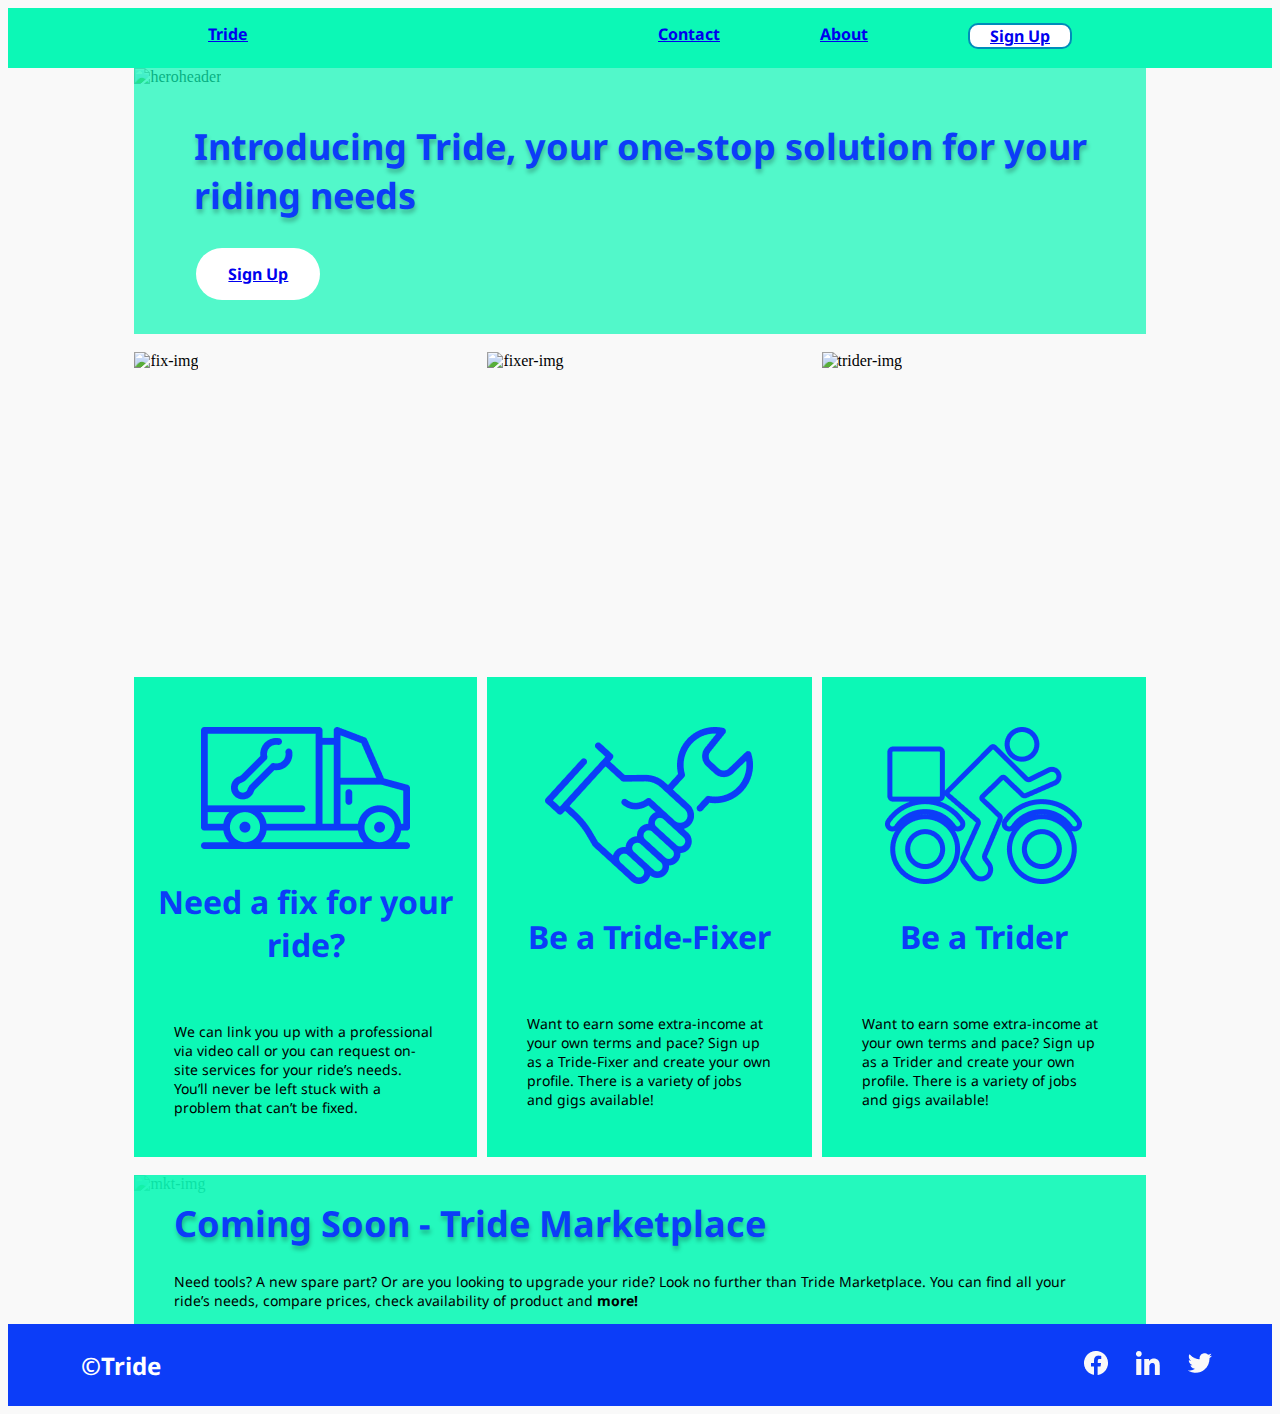
==== index.html @ ff3c88ba "Add files via upload" ====
<!DOCTYPE html>
<html lang="en">
<head>
    <meta charset="UTF-8">
    <meta http-equiv="X-UA-Compatible" content="IE=edge">
    <meta name="viewport" content="width=device-width, initial-scale=1.0">
    <link href="https://fonts.googleapis.com/css2?family=Noto+Sans:wght@700&display=swap" rel="stylesheet"/>
    <link rel="preconnect" href="https://fonts.gstatic.com">
    <link href="https://fonts.googleapis.com/css2?family=Noto+Sans&display=swap" rel="stylesheet">
    <link href="main.css" rel="stylesheet"/>
    <title>Tride - Your one-stop solution for your riding needs</title>
</head>
<body>
    <!--Top Navigation bar-->
    <div class="headnav">
            <div class="tride"><a href="/index.html">Tride</a></div>
            <div class="button1"><a href="/sign-up.html">Sign Up</a></div>
            <div class="about"><a href="/about.html">About</a></div>
            <div class="contact"><a href="/contact.html">Contact</a></div>
    </div>
    <!--Hero Image-->
    <div class="hero">
        <div class="hero1"><img src="/images/v2_28.png" alt="heroheader"></div>
        <div class="sign-up-box">
            <h1>Introducing Tride, your one-stop solution for your riding needs</h1>
            <div class="sign-up-button"><a href="/sign-up.html">Sign Up</a></div></div>
        </div><br>
    <!--Features-->
    <div class="fix-ride">
        <div class="fr1"><img src="/images/v2_83.jpg" alt="fix-img"></div>
        <div class="fr2"><img src="/images/fix-ride.png" alt="fix-icon">
            <h2>Need a fix for your ride? </h2>
            <p>We can link you up with a professional via video call or you can request on-site services for your ride’s needs. You’ll never be left stuck with a problem that can’t be fixed.</p>
        </div>
        <div class="fr3"><img src="/images/v2_84.jpg" alt="fixer-img"></div>
        <div class="fr4"><img src="/images/fixer.png" alt="fixer-icon">
            <h2>Be a Tride-Fixer</h2>
            <p>Want to earn some extra-income at your own terms and pace? Sign up as a Tride-Fixer and create your own profile. There is a variety of jobs and gigs available!</p>
        </div>
        <div class="fr5"><img src="/images/v2_81.jpg" alt="trider-img"></div>
        <div class="fr6"><img src="/images/trider.png" alt="trider-icon">
            <h2>Be a Trider</h2>
            <p>Want to earn some extra-income at your own terms and pace? Sign up as a Trider and create your own profile. There is a variety of jobs and gigs available!</p>
        </div>
    </div><br>
    <!--Coming Soon-->
    <div class="mkt">
        <div class="mkt1">
            <img src="/images/v2_32.png" alt="mkt-img">
        </div>
        <div class="mkt2">
            <h1>Coming Soon - Tride Marketplace</h1>
            <p>Need tools? A new spare part? Or are you looking to upgrade your ride? Look no further than Tride Marketplace. You can find all your ride’s needs, compare prices, check availability of product and <strong>more!</strong></p>
        </div>
    </div>
    <!--Footer-->
    <div class="ft">
        <div class="ft1">©Tride</div>
        <div class="ft2"><img src="/images/facebook.png" alt="fb">
        <img src="/images/linkedin.png" alt="lk">
        <img src="/images/twitter.png" alt="tw"></div>
    </div>   
</body>
</html>
---- main.css ----
body {
    background-color: #f9f9f9;
}
img {
    max-height: 100%;
    max-width: 100%;
}
.headnav {
    background-color: #0CF8B6;
    color: #f9f9f9;
    height: 60px;
}
.tride {
    float: left;
    font-family: Noto Sans, sans-serif;
    font-style: normal;
    font-weight: bold;
    padding-bottom: 15px;
    padding-left:200px;
    padding-top: 15px;
    text-align: center;
}
.about {
    float: right;
    font-family: Noto Sans, sans-serif;
    font-style: normal;
    font-weight: bold;
    padding-bottom: 15px;
    padding-right:100px;
    padding-top: 15px;
    text-align: center;
}
.contact {
    float: right;
    font-family: Noto Sans, sans-serif;
    font-style: normal;
    font-weight: bold;
    padding-bottom: 15px;
    padding-right:100px;
    padding-top: 15px;
    text-align: center;
}
.button1 {
    background-color: white; 
    border: 2px solid #008CBA;
    border-radius: 10px;
    color: black; 
    float:right;
    font-family: Noto Sans, sans-serif;
    font-style: normal;
    font-weight: bold;
    margin-right: 200px;
    margin-top: 15px;
    padding-left: 20px;
    padding-right: 20px;
    text-align: center;
}
.hero {
    display: grid;
    grid-template-columns: 3 minmax(240px);
    grid-template-rows: 3 minmax(240px);
    margin-left: 10%;
    margin-right: 10%;
    max-height: 100%;
    max-width: 100%;
}
.hero1 {
    grid-column-end:4;
    grid-column-start: 1;
    grid-row-end:4;
    grid-row-start:1;
}
h1 {
    color: #0C3DF8;
    font-family: Noto Sans, sans-serif;
    font-size: 36px;
    font-style: normal;
    font-weight: bold;
    text-align: left;
    text-shadow: 1px 4px 4px rgba(1, 1, 1, 0.25);
}
.sign-up-box {
    background-color: #0CF8B6;
    background-color: rgba(12, 248, 182, 0.7);
    grid-column-start: 1;
    grid-row-end:2;
    grid-row-start:2;
    padding: 30px;
    padding-left: 60px;
}
.sign-up-button {
    background-color: white;
    border: none;
    border-radius: 41px;
    color: white;
    cursor: pointer;
    display: inline-block;
    font-family: Noto Sans, sans-serif;
    font-style: normal;
    font-weight: bold;
    margin: 4px 2px;
    padding: 15px 32px;
    text-align: center;
    text-decoration: none;
}

h2 {
    color: #0C3DF8;
    font-family: Noto Sans, sans-serif;
    font-size: 32px;
    font-style: normal;
    font-weight: bold;
    text-align: center;
}
p {
    color: black;
    font-family: Noto Sans, sans-serif;
    font-size: 14px;
    font-style: normal;
    font-weight: normal;
    text-align: left;
}
.fix-ride {
    column-gap: 10px;
    display: grid;
    grid-template-columns: 3 minmax(180px);
    grid-template-rows: 325px 480px;
    margin-left: 10%;
    margin-right: 10%;
}
.fix-ride .fr1 {
    grid-column-end: 1;
    grid-column-start: 1;
    grid-row-start:1;
}
.fix-ride .fr2 {
    background-color: #0CF8B6;
    grid-column-end:2;
    grid-column-start: 1;
    grid-row-start:2;
    padding-bottom: 20px;
    padding-top: 50px;
    text-align: center;
}
.fix-ride .fr3 {
    grid-column-start: 2;
    grid-row-end:1;
    grid-row-start:1;
}
.fix-ride .fr4 {
    background-color: #0CF8B6;
    grid-column-end:2;
    grid-column-start: 2;
    grid-row-start:2;
    padding-bottom: 20px;
    padding-top: 50px;
    text-align: center;
}
.fix-ride .fr5 {
    grid-column-end: 3;
    grid-column-start: 3;
    grid-row-start:1;
}
.fix-ride .fr6 {
    background-color: #0CF8B6;
    grid-column-start: 3;
    grid-row-end: 2;
    grid-row-start:2;
    padding-bottom: 20px;
    padding-top: 50px;
    text-align: center;
}
.fix-ride p {
    color:black;
    padding-left:40px;
    padding-right:40px;
    padding-top: 30px;
}
.mkt {
    display: grid;
    grid-template-columns: 3 minmax(240px);
    grid-template-rows: 3 minmax(240px);
    margin-left: 10%;
    margin-right: 10%;
    max-height: 100%;
    max-width: 100%;
}
.mkt1 {
    grid-column-end:4;
    grid-column-start: 1;
    grid-row-end:4;
    grid-row-start:1;
}
.mkt2 {
    background-color: #0CF8B6;
    background-color: rgba(12, 248, 182, 0.9);
    grid-column-start: 3;
    grid-row-end:3;
    grid-row-start:2;
    padding-left:40px;
    padding-right:40px;
}
.ft {
    background-color: #0c3df8;
    display: grid;
    grid-template-columns: 2 minmax(240px);
    grid-template-rows: 1 minmax(240px);
    padding: 15px;
}
.ft1 {
    color: white;
    float: left;
    font-family: Noto Sans, sans-serif;
    font-size: 24px;
    font-style: normal;
    font-weight: bold;
    padding-left: 10%;
    padding-top: 10px;
    text-align: left;
}
.ft2 {
    float: right;
    grid-column-start: 2;
    padding-right: 5%;
    text-align: right;
}
h3 {
    color: #0C3DF8;
    font-family: Noto Sans, sans-serif;
    font-size: 24px;
    font-style: normal;
    font-weight: bold;
}
h4 {
    color: #0C3DF8;
    font-family: Noto Sans, sans-serif;
    font-size: 20px;
    font-style: normal;
    font-weight: bold;
}
.map {
    display: grid;
    grid-template-columns: 3 minmax(240px);
    grid-template-rows: 3 minmax(240px);
    margin-left: 10%;
    margin-right: 10%;
    
}
.m1 {
    grid-column-end: 4;
    grid-column-start: 1;
    grid-row-end:4;
    grid-row-start:1;
}
.m2 {
    background-color: #0CF8B6;
    background-color: rgba(12, 248, 182, 0.8);
    font-family: Noto Sans, sans-serif;
    font-style: normal;
    font-weight: normal;
    grid-column-start: 1;
    grid-row-end:4;
    grid-row-start:1;
    padding: 30px;
}
.frm {
    background-color: #0CF8B6;
    background-color: rgba(12, 248, 182, 0.9);
    font-family: Noto Sans, sans-serif;
    font-style: normal;
    font-weight: normal;
    grid-column-start: 1;
    grid-row-end:4;
    grid-row-start:1;
    padding: 30px;
}
input[type=text] {
    border: 1px solid#0c3df8;
    border-radius: 4px;
    padding: 10px;
}
input[type=password] {
    border: 1px solid#0c3df8;
    border-radius: 4px;
    padding: 10px;
}
input[type=submit] {
    background-color: #0c3df8; 
    border: none;
    border-radius: 12px;
    color: white;
    cursor: pointer;
    display: inline-block;
    font-family: Noto Sans, sans-serif;
    font-style: normal;
    font-weight: normal;
    margin: 4px 2px;
    padding: 16px 32px;
    text-align: center;
    text-decoration: none;
    transition-duration: 0.4s;
}
input[type=reset] {
    background-color: #0BD8D9;
    border: none;
    border-radius: 12px;
    color: white;
    color: #0c3df8;
    cursor: pointer;
    display: inline-block;
    font-family: Noto Sans, sans-serif;
    font-style: normal;
    font-weight: normal;
    margin: 4px 2px;
    padding: 16px 32px;
    text-align: center;
    text-decoration: none;
    transition-duration: 0.4s;
}
.abt {
    display: grid;
    grid-template-columns: 3 minmax(240px);
    grid-template-rows: 3 minmax(240px);
    margin-left: 10%;
    margin-right: 10%;
}
.abt1 {
    grid-column-end:4;
    grid-column-start: 1;
    grid-row-end:4;
    grid-row-start:1;
}
.abt2 {
    background-color: #0CF8B6;
    background-color: rgba(12, 248, 182, 0.9);
    grid-column-start: 2;
    grid-row-end:2;
    grid-row-start:1;
    padding: 30px
}
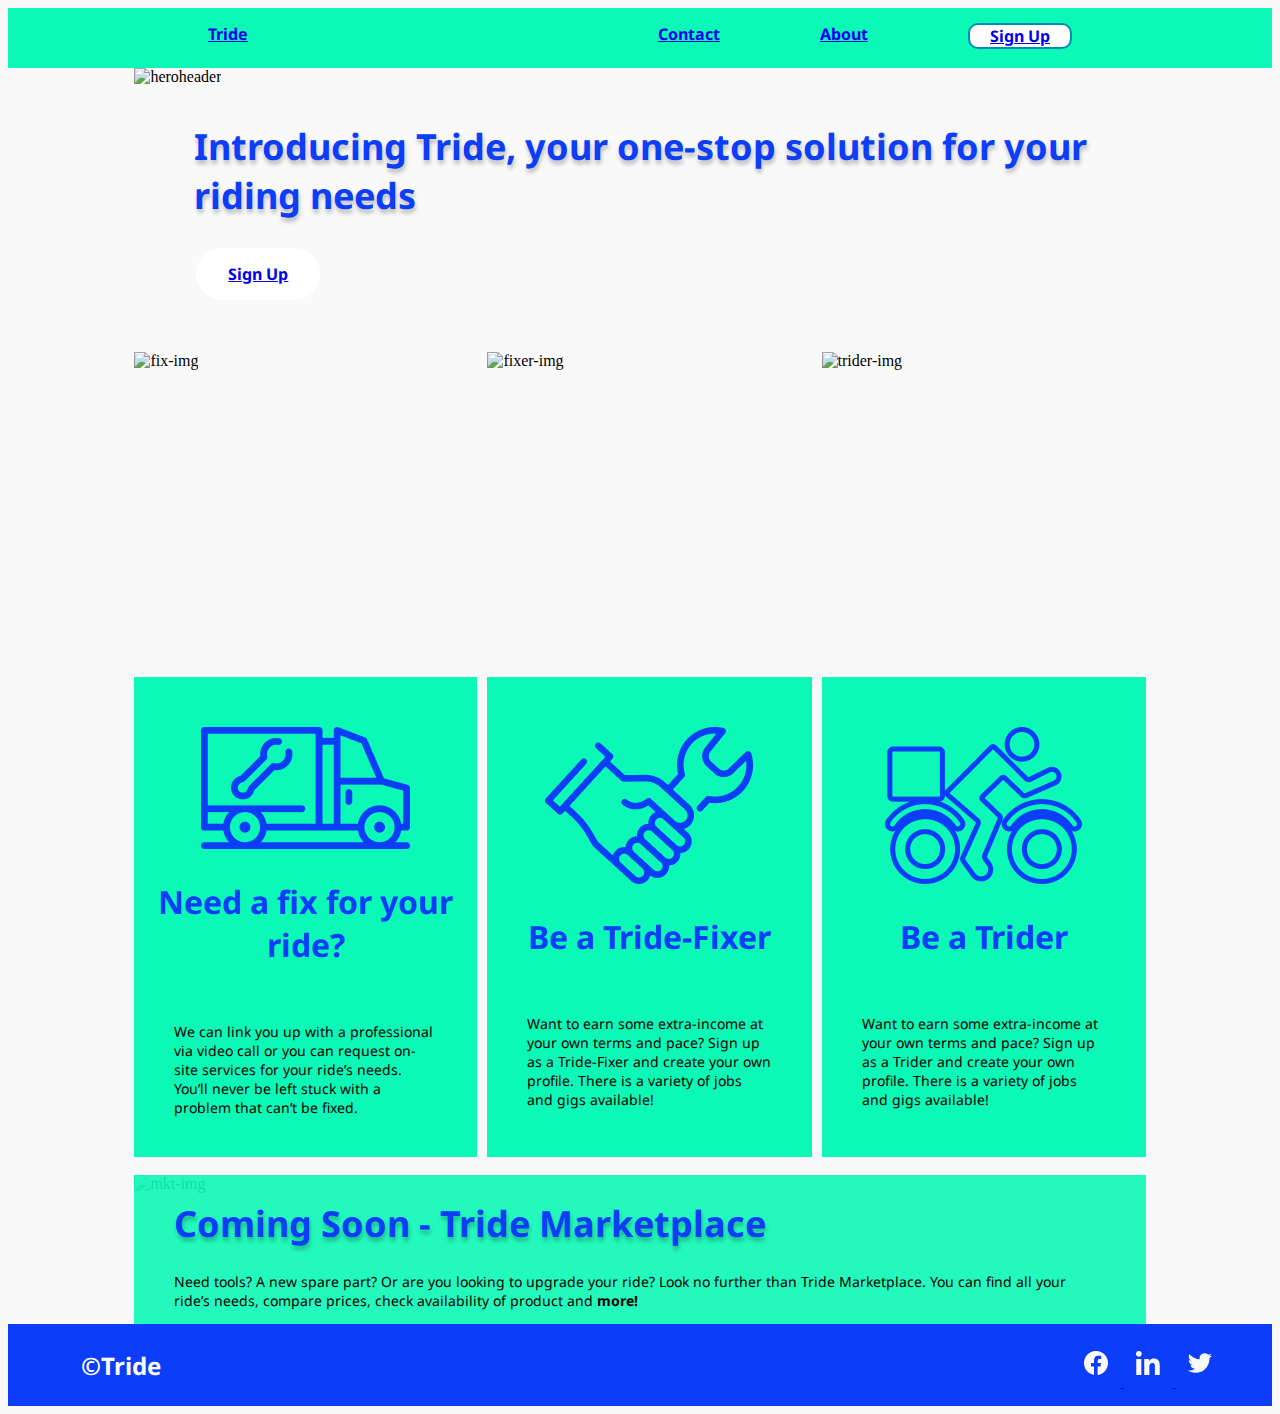
==== commit 7cd5d272: "change-1" ====
--- a/index.html
+++ b/index.html
@@ -56,9 +56,9 @@
     <!--Footer-->
     <div class="ft">
         <div class="ft1">©Tride</div>
-        <div class="ft2"><img src="/images/facebook.png" alt="fb">
+        <div class="ft2"><a href="https://najibby.com/"><img src="/images/facebook.png" alt="fb">
         <img src="/images/linkedin.png" alt="lk">
-        <img src="/images/twitter.png" alt="tw"></div>
+        <img src="/images/twitter.png" alt="tw"></a></div>
     </div>   
 </body>
 </html>--- a/main.css
+++ b/main.css
@@ -80,8 +80,6 @@
     text-shadow: 1px 4px 4px rgba(1, 1, 1, 0.25);
 }
 .sign-up-box {
-    background-color: #0CF8B6;
-    background-color: rgba(12, 248, 182, 0.7);
     grid-column-start: 1;
     grid-row-end:2;
     grid-row-start:2;
